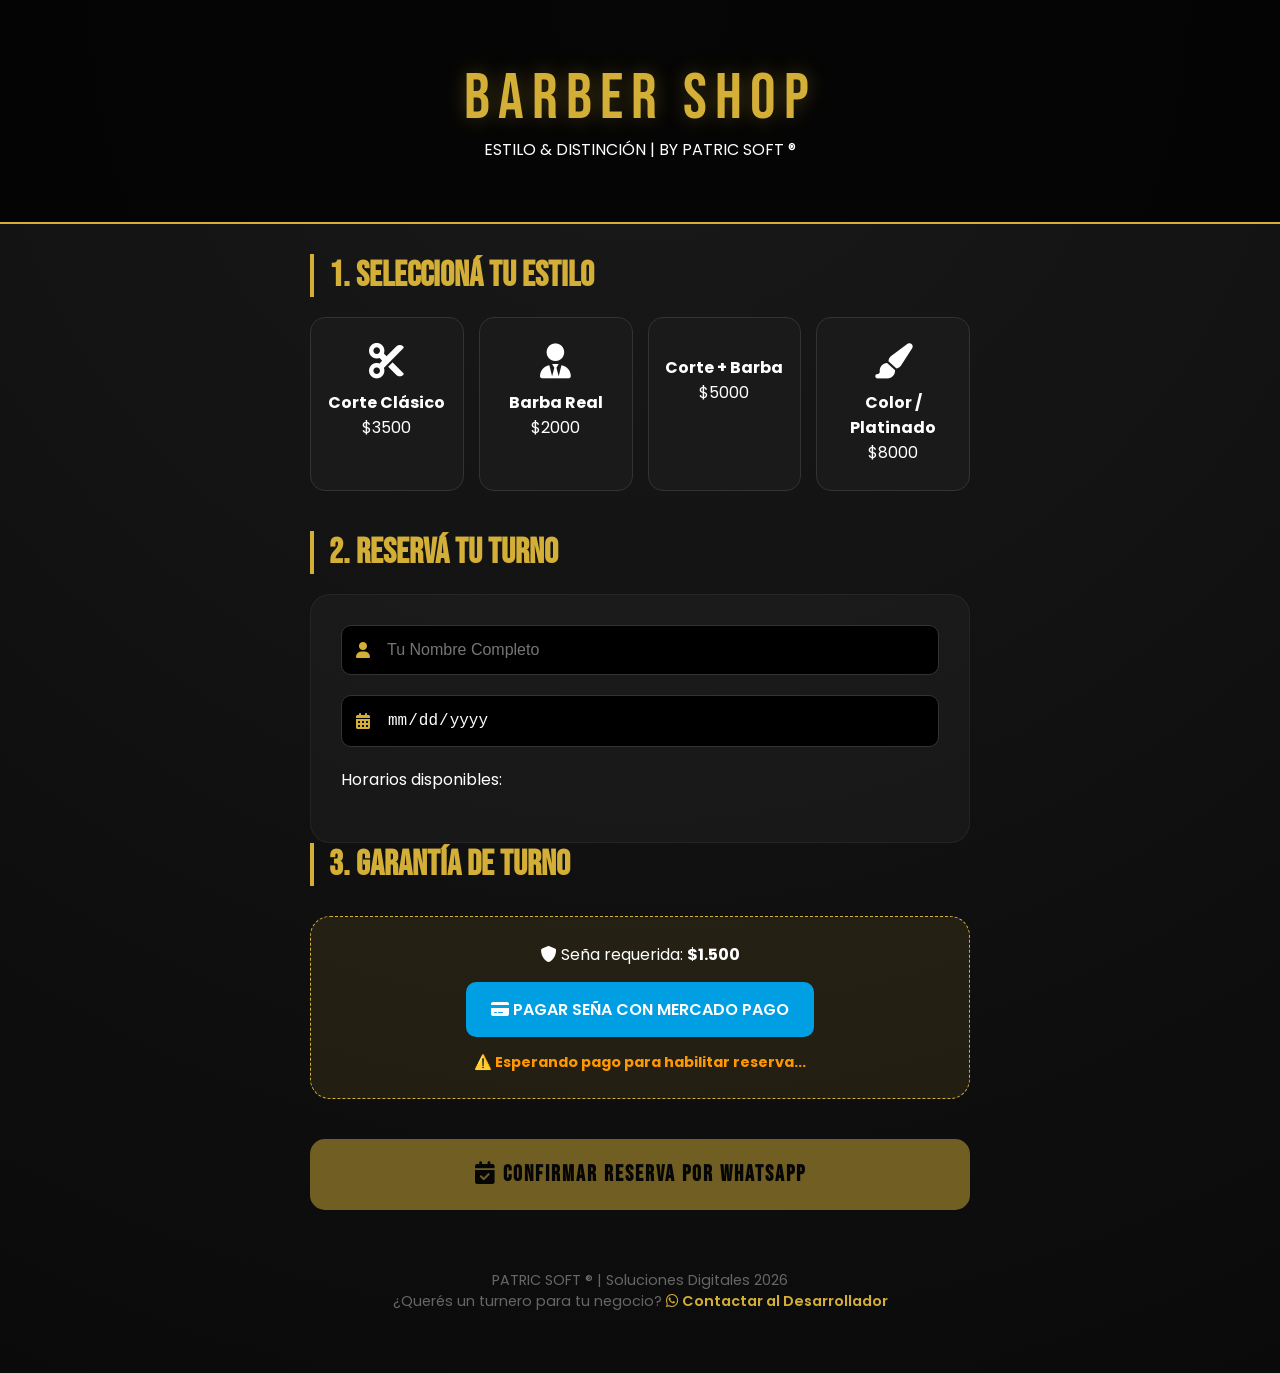
==== index.html @ 9e9f891b "Add files via upload" ====
<!DOCTYPE html>
<html lang="es">
<head>
    <meta charset="UTF-8">
    <meta name="viewport" content="width=device-width, initial-scale=1.0">
    <title>Barber Pro | PATRIC SOFT ®</title>
    <link rel="icon" href="https://fav.farm/💈">
    <link rel="stylesheet" href="https://cdnjs.cloudflare.com/ajax/libs/font-awesome/6.0.0/css/all.min.css">
    <link href="https://fonts.googleapis.com/css2?family=Bebas+Neue&family=Poppins:wght@300;400;600&display=swap" rel="stylesheet">
    <link rel="stylesheet" href="style.css">
</head>
<body>

<header>
    <div class="logo">BARBER SHOP</div>
    <p>ESTILO & DISTINCIÓN | BY PATRIC SOFT ®</p>
</header>

<div class="container">
    <section class="booking-section">
        <h2>1. Seleccioná tu Estilo</h2>
        <div class="services-grid" id="services-grid">
            </div>
    </section>

    <section class="booking-form">
        <h2>2. Reservá tu Turno</h2>
        <div class="user-data">
            <div class="input-group">
                <i class="fas fa-user"></i>
                <input type="text" id="client-name" placeholder="Tu Nombre Completo">
            </div>
            
            <div class="input-group">
                <i class="fas fa-calendar-alt"></i>
                <input type="date" id="booking-date" onchange="generateHours()">
            </div>
            
            <p class="label-info">Horarios disponibles:</p>
            <div id="hours-container" class="hours-grid">
                </div>
        </div>
    </section>

    <section class="payment-section">
        <h2>3. Garantía de Turno</h2>
        <div class="payment-box">
            <p><i class="fas fa-shield-alt"></i> Seña requerida: <strong>$1.500</strong></p>
            <a href="#" class="btn-pay" onclick="simulatePayment(event)">
                <i class="fas fa-credit-card"></i> PAGAR SEÑA CON MERCADO PAGO
            </a>
            <p id="payment-status" class="status-pending">⚠️ Esperando pago para habilitar reserva...</p>
        </div>
    </section>

    <button id="btn-confirm" class="btn-reserve" onclick="confirmBooking()" disabled>
        <i class="fas fa-calendar-check"></i> CONFIRMAR RESERVA POR WHATSAPP
    </button>
</div>

<footer>
    <div class="footer-content">
        <p>PATRIC SOFT ® | Soluciones Digitales 2026</p>
        <div class="dev-contact">
            <span>¿Querés un turnero para tu negocio?</span>
            <a href="https://wa.me/5492657521775?text=Hola!%20Vi%20tu%20sistema%20de%20Barber%C3%ADa%20y%20me%20interesa%20uno." target="_blank">
                <i class="fab fa-whatsapp"></i> Contactar al Desarrollador
            </a>
        </div>
    </div>
</footer>

<script src="script.js"></script>
</body>
</html>
---- style.css ----
:root {
    --gold: #d4af37;
    --dark: #0a0a0a;
    --gray: #1a1a1a;
    --text: #ffffff;
    --glass: rgba(255, 255, 255, 0.03);
}

* { margin: 0; padding: 0; box-sizing: border-box; }

body {
    background-color: var(--dark);
    background-image: radial-gradient(circle at 50% 0%, #1a1a1a 0%, #0a0a0a 100%);
    color: var(--text);
    font-family: 'Poppins', sans-serif;
}

header {
    text-align: center;
    padding: 60px 20px;
    background: linear-gradient(rgba(0,0,0,0.8), rgba(0,0,0,0.8)), url('https://images.unsplash.com/photo-1503951914875-452162b0f3f1?w=800');
    background-size: cover;
    background-position: center;
    border-bottom: 2px solid var(--gold);
    margin-bottom: 30px;
}

.logo {
    font-family: 'Bebas Neue', cursive;
    font-size: 4rem;
    color: var(--gold);
    letter-spacing: 8px;
    text-shadow: 0 0 20px rgba(212, 175, 55, 0.3);
}

.container { max-width: 700px; margin: 0 auto; padding: 0 20px; }

h2 { font-family: 'Bebas Neue'; color: var(--gold); margin-bottom: 20px; font-size: 2.2rem; border-left: 4px solid var(--gold); padding-left: 15px; }

.services-grid {
    display: grid;
    grid-template-columns: repeat(auto-fit, minmax(140px, 1fr));
    gap: 15px;
    margin-bottom: 40px;
}

.service-card {
    background: var(--gray);
    border: 1px solid #333;
    padding: 25px 15px;
    border-radius: 15px;
    text-align: center;
    cursor: pointer;
    transition: 0.4s;
}

.service-card.selected { background: var(--gold); color: black; border-color: var(--gold); }
.service-card i { font-size: 2.2rem; margin-bottom: 12px; display: block; }

.user-data {
    display: flex;
    flex-direction: column;
    gap: 20px;
    background: var(--glass);
    padding: 30px;
    border-radius: 20px;
    border: 1px solid rgba(255,255,255,0.05);
}

.input-group { position: relative; display: flex; align-items: center; }
.input-group i { position: absolute; left: 15px; color: var(--gold); }

input {
    width: 100%;
    padding: 15px 15px 15px 45px;
    border-radius: 10px;
    border: 1px solid #333;
    background: #000;
    color: white;
    font-size: 1rem;
}

.hours-grid { display: grid; grid-template-columns: repeat(3, 1fr); gap: 10px; }

.hour-btn {
    padding: 12px;
    background: #000;
    border: 1px solid #333;
    color: white;
    border-radius: 8px;
    cursor: pointer;
}

.hour-btn.selected { background: var(--gold); color: black; }

.payment-box {
    background: rgba(212, 175, 55, 0.1);
    border: 1px dashed var(--gold);
    padding: 25px;
    border-radius: 20px;
    text-align: center;
    margin-top: 30px;
}

.btn-pay {
    display: inline-block;
    background: #009ee3;
    color: white;
    padding: 15px 25px;
    border-radius: 10px;
    text-decoration: none;
    font-weight: 600;
    margin: 15px 0;
}

.status-pending { color: #ff9800; font-weight: bold; font-size: 0.9rem; }
.status-success { color: #4caf50; font-weight: bold; font-size: 0.9rem; }

.btn-reserve {
    width: 100%;
    background: var(--gold);
    color: black;
    border: none;
    padding: 22px;
    margin-top: 40px;
    font-weight: 800;
    font-size: 1.4rem;
    border-radius: 15px;
    cursor: pointer;
    font-family: 'Bebas Neue';
    letter-spacing: 2px;
    opacity: 0.5;
    transition: 0.3s;
}

footer { text-align: center; padding: 60px 20px; color: #666; font-size: 0.9rem; }
.dev-contact a { color: var(--gold); text-decoration: none; font-weight: 600; }

.admin-table { width: 100%; border-collapse: collapse; margin-top: 20px; background: #111; color: white; }
.admin-table th, .admin-table td { padding: 15px; border: 1px solid #333; text-align: left; }
.admin-table th { color: var(--gold); font-family: 'Bebas Neue'; font-size: 1.2rem; }
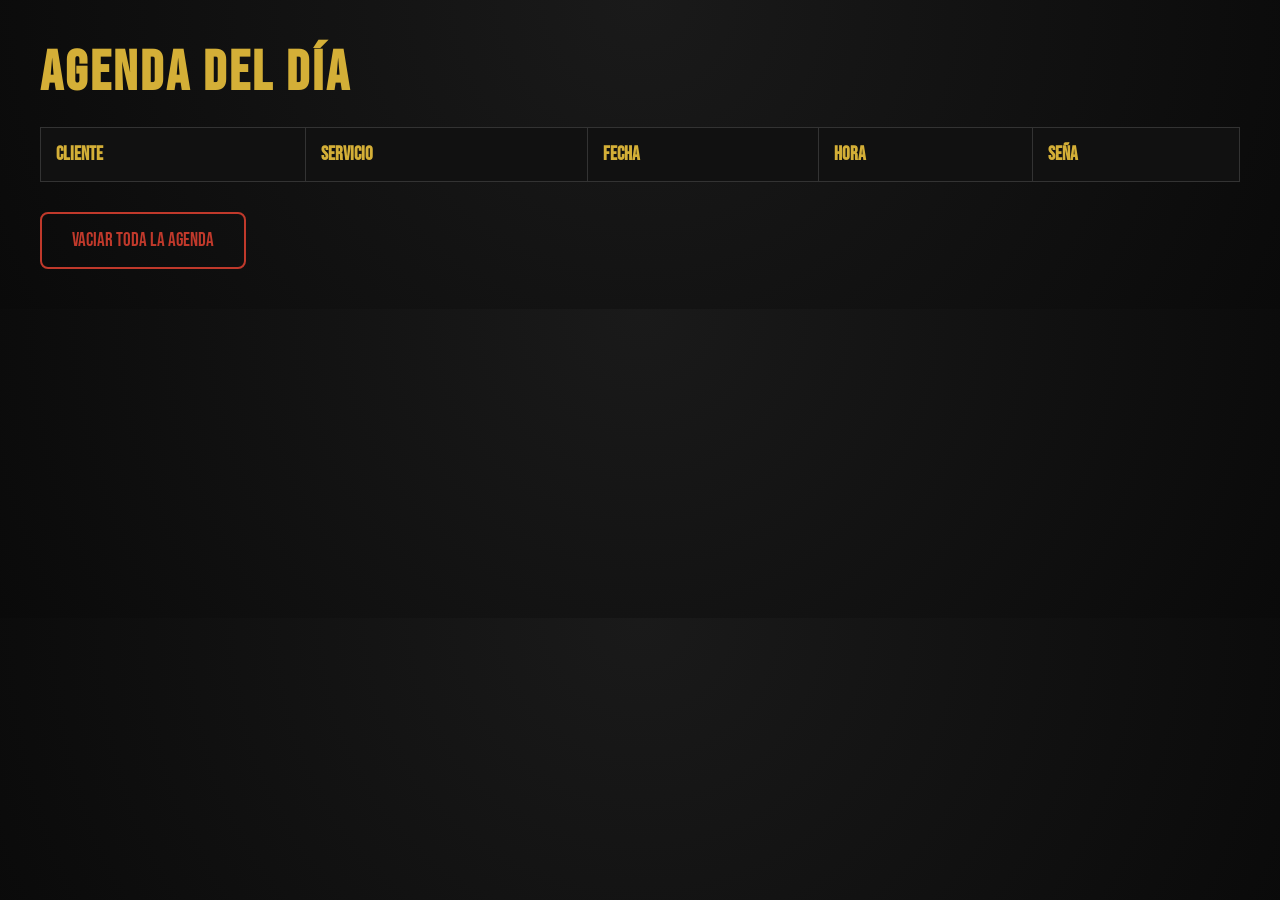
==== commit 3df73d92: "Update index.html" ====
--- a/index.html
+++ b/index.html
@@ -3,73 +3,52 @@
 <head>
     <meta charset="UTF-8">
     <meta name="viewport" content="width=device-width, initial-scale=1.0">
-    <title>Barber Pro | PATRIC SOFT ®</title>
+    <title>Panel de Turnos | PATRIC SOFT ®</title>
     <link rel="icon" href="https://fav.farm/💈">
-    <link rel="stylesheet" href="https://cdnjs.cloudflare.com/ajax/libs/font-awesome/6.0.0/css/all.min.css">
-    <link href="https://fonts.googleapis.com/css2?family=Bebas+Neue&family=Poppins:wght@300;400;600&display=swap" rel="stylesheet">
     <link rel="stylesheet" href="style.css">
+    <link href="https://fonts.googleapis.com/css2?family=Bebas+Neue&display=swap" rel="stylesheet">
 </head>
-<body>
+<body style="padding: 40px; background-color: #000;">
+    <h1 style="font-family: 'Bebas Neue'; color: var(--gold); font-size: 3.5rem; letter-spacing: 3px;">AGENDA DEL DÍA</h1>
+    
+    <table class="admin-table" id="tabla-admin">
+        <thead>
+            <tr>
+                <th>CLIENTE</th>
+                <th>SERVICIO</th>
+                <th>FECHA</th>
+                <th>HORA</th>
+                <th>SEÑA</th>
+            </tr>
+        </thead>
+        <tbody></tbody>
+    </table>
 
-<header>
-    <div class="logo">BARBER SHOP</div>
-    <p>ESTILO & DISTINCIÓN | BY PATRIC SOFT ®</p>
-</header>
+    <button onclick="limpiar()" style="margin-top: 30px; padding: 15px 30px; background: transparent; border: 2px solid #c0392b; color: #c0392b; font-family: 'Bebas Neue'; font-size: 1.2rem; cursor: pointer; border-radius: 8px;">
+        VACIAR TODA LA AGENDA
+    </button>
 
-<div class="container">
-    <section class="booking-section">
-        <h2>1. Seleccioná tu Estilo</h2>
-        <div class="services-grid" id="services-grid">
-            </div>
-    </section>
-
-    <section class="booking-form">
-        <h2>2. Reservá tu Turno</h2>
-        <div class="user-data">
-            <div class="input-group">
-                <i class="fas fa-user"></i>
-                <input type="text" id="client-name" placeholder="Tu Nombre Completo">
-            </div>
-            
-            <div class="input-group">
-                <i class="fas fa-calendar-alt"></i>
-                <input type="date" id="booking-date" onchange="generateHours()">
-            </div>
-            
-            <p class="label-info">Horarios disponibles:</p>
-            <div id="hours-container" class="hours-grid">
-                </div>
-        </div>
-    </section>
-
-    <section class="payment-section">
-        <h2>3. Garantía de Turno</h2>
-        <div class="payment-box">
-            <p><i class="fas fa-shield-alt"></i> Seña requerida: <strong>$1.500</strong></p>
-            <a href="#" class="btn-pay" onclick="simulatePayment(event)">
-                <i class="fas fa-credit-card"></i> PAGAR SEÑA CON MERCADO PAGO
-            </a>
-            <p id="payment-status" class="status-pending">⚠️ Esperando pago para habilitar reserva...</p>
-        </div>
-    </section>
-
-    <button id="btn-confirm" class="btn-reserve" onclick="confirmBooking()" disabled>
-        <i class="fas fa-calendar-check"></i> CONFIRMAR RESERVA POR WHATSAPP
-    </button>
-</div>
-
-<footer>
-    <div class="footer-content">
-        <p>PATRIC SOFT ® | Soluciones Digitales 2026</p>
-        <div class="dev-contact">
-            <span>¿Querés un turnero para tu negocio?</span>
-            <a href="https://wa.me/5492657521775?text=Hola!%20Vi%20tu%20sistema%20de%20Barber%C3%ADa%20y%20me%20interesa%20uno." target="_blank">
-                <i class="fab fa-whatsapp"></i> Contactar al Desarrollador
-            </a>
-        </div>
-    </div>
-</footer>
-
-<script src="script.js"></script>
+    <script>
+        function mostrar() {
+            const data = JSON.parse(localStorage.getItem('turnos_barberia')) || [];
+            const body = document.querySelector('#tabla-admin tbody');
+            body.innerHTML = "";
+            data.forEach(t => {
+                let r = body.insertRow();
+                r.insertCell(0).innerText = t.cliente;
+                r.insertCell(1).innerText = t.servicio;
+                r.insertCell(2).innerText = t.fecha;
+                r.insertCell(3).innerText = t.hora;
+                r.insertCell(4).innerText = t.pago;
+            });
+        }
+        function limpiar() { 
+            if(confirm("¿Borrar lista?")) { 
+                localStorage.removeItem('turnos_barberia'); 
+                mostrar(); 
+            } 
+        }
+        mostrar();
+    </script>
 </body>
-</html>+</html>
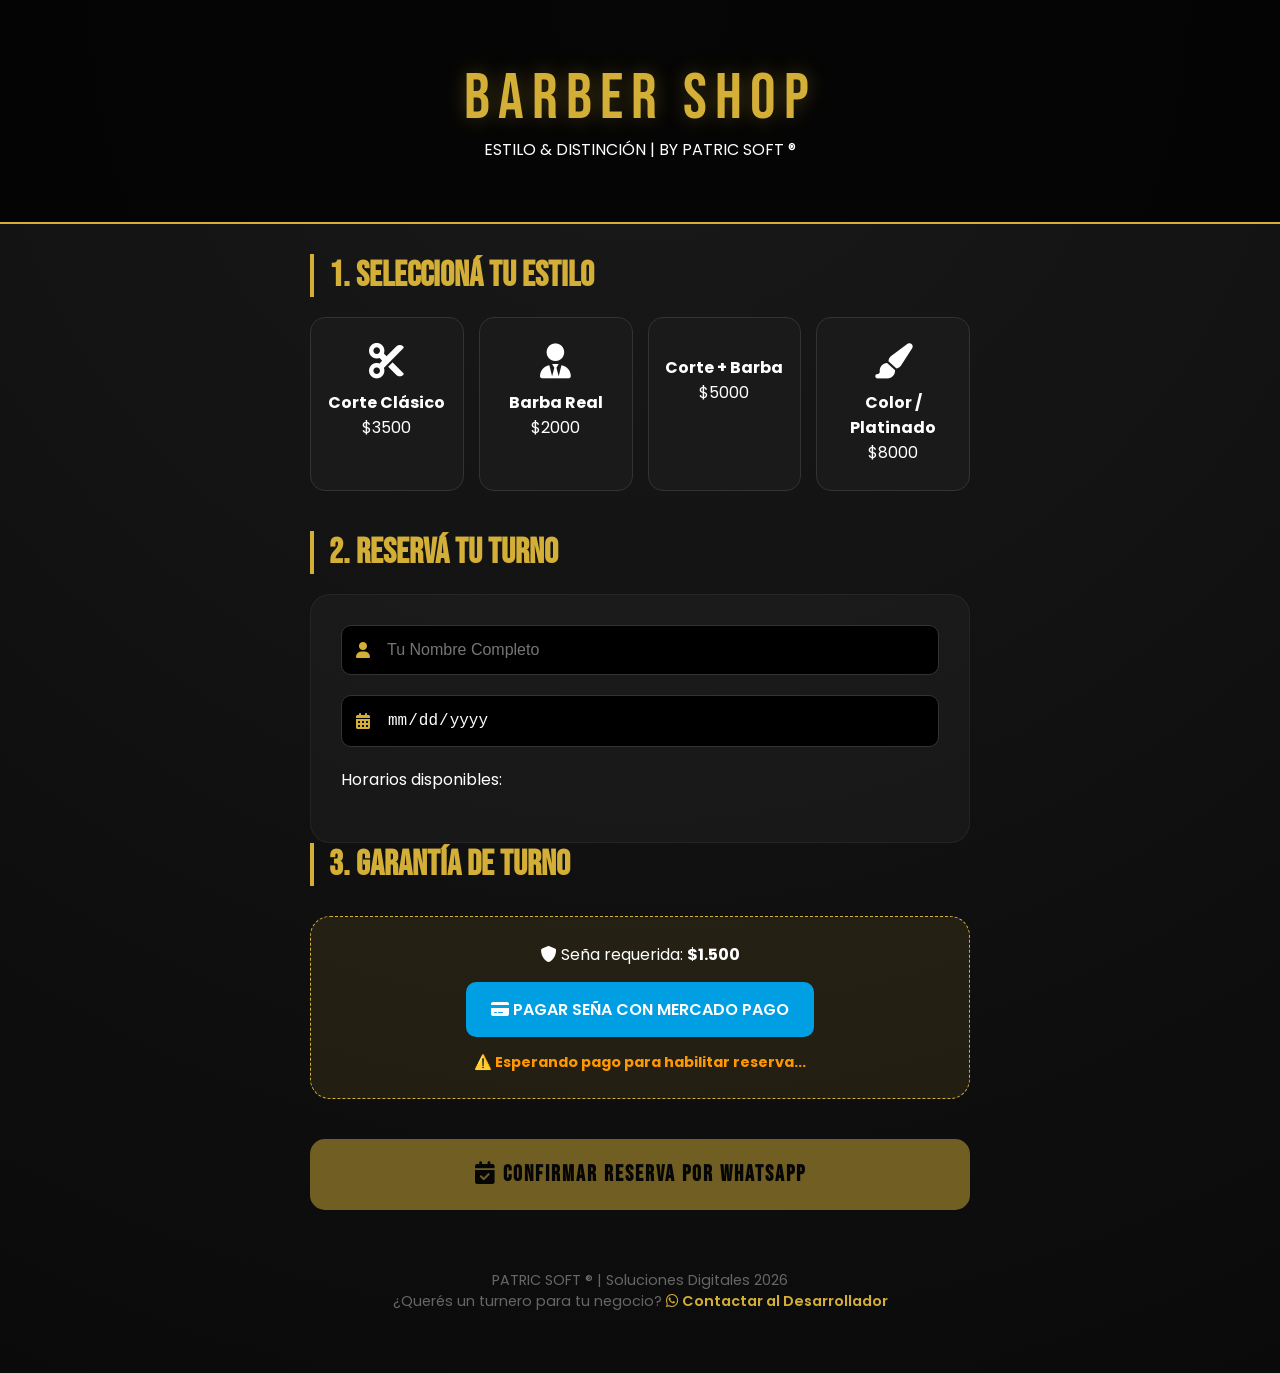
==== commit 419af1bb: "Update index.html" ====
--- a/index.html
+++ b/index.html
@@ -3,52 +3,73 @@
 <head>
     <meta charset="UTF-8">
     <meta name="viewport" content="width=device-width, initial-scale=1.0">
-    <title>Panel de Turnos | PATRIC SOFT ®</title>
+    <title>Barber Pro | PATRIC SOFT ®</title>
     <link rel="icon" href="https://fav.farm/💈">
+    <link rel="stylesheet" href="https://cdnjs.cloudflare.com/ajax/libs/font-awesome/6.0.0/css/all.min.css">
+    <link href="https://fonts.googleapis.com/css2?family=Bebas+Neue&family=Poppins:wght@300;400;600&display=swap" rel="stylesheet">
     <link rel="stylesheet" href="style.css">
-    <link href="https://fonts.googleapis.com/css2?family=Bebas+Neue&display=swap" rel="stylesheet">
 </head>
-<body style="padding: 40px; background-color: #000;">
-    <h1 style="font-family: 'Bebas Neue'; color: var(--gold); font-size: 3.5rem; letter-spacing: 3px;">AGENDA DEL DÍA</h1>
-    
-    <table class="admin-table" id="tabla-admin">
-        <thead>
-            <tr>
-                <th>CLIENTE</th>
-                <th>SERVICIO</th>
-                <th>FECHA</th>
-                <th>HORA</th>
-                <th>SEÑA</th>
-            </tr>
-        </thead>
-        <tbody></tbody>
-    </table>
+<body>
 
-    <button onclick="limpiar()" style="margin-top: 30px; padding: 15px 30px; background: transparent; border: 2px solid #c0392b; color: #c0392b; font-family: 'Bebas Neue'; font-size: 1.2rem; cursor: pointer; border-radius: 8px;">
-        VACIAR TODA LA AGENDA
+<header>
+    <div class="logo">BARBER SHOP</div>
+    <p>ESTILO & DISTINCIÓN | BY PATRIC SOFT ®</p>
+</header>
+
+<div class="container">
+    <section class="booking-section">
+        <h2>1. Seleccioná tu Estilo</h2>
+        <div class="services-grid" id="services-grid">
+            </div>
+    </section>
+
+    <section class="booking-form">
+        <h2>2. Reservá tu Turno</h2>
+        <div class="user-data">
+            <div class="input-group">
+                <i class="fas fa-user"></i>
+                <input type="text" id="client-name" placeholder="Tu Nombre Completo">
+            </div>
+            
+            <div class="input-group">
+                <i class="fas fa-calendar-alt"></i>
+                <input type="date" id="booking-date" onchange="generateHours()">
+            </div>
+            
+            <p class="label-info">Horarios disponibles:</p>
+            <div id="hours-container" class="hours-grid">
+                </div>
+        </div>
+    </section>
+
+    <section class="payment-section">
+        <h2>3. Garantía de Turno</h2>
+        <div class="payment-box">
+            <p><i class="fas fa-shield-alt"></i> Seña requerida: <strong>$1.500</strong></p>
+            <a href="#" class="btn-pay" onclick="simulatePayment(event)">
+                <i class="fas fa-credit-card"></i> PAGAR SEÑA CON MERCADO PAGO
+            </a>
+            <p id="payment-status" class="status-pending">⚠️ Esperando pago para habilitar reserva...</p>
+        </div>
+    </section>
+
+    <button id="btn-confirm" class="btn-reserve" onclick="confirmBooking()" disabled>
+        <i class="fas fa-calendar-check"></i> CONFIRMAR RESERVA POR WHATSAPP
     </button>
+</div>
 
-    <script>
-        function mostrar() {
-            const data = JSON.parse(localStorage.getItem('turnos_barberia')) || [];
-            const body = document.querySelector('#tabla-admin tbody');
-            body.innerHTML = "";
-            data.forEach(t => {
-                let r = body.insertRow();
-                r.insertCell(0).innerText = t.cliente;
-                r.insertCell(1).innerText = t.servicio;
-                r.insertCell(2).innerText = t.fecha;
-                r.insertCell(3).innerText = t.hora;
-                r.insertCell(4).innerText = t.pago;
-            });
-        }
-        function limpiar() { 
-            if(confirm("¿Borrar lista?")) { 
-                localStorage.removeItem('turnos_barberia'); 
-                mostrar(); 
-            } 
-        }
-        mostrar();
-    </script>
+<footer>
+    <div class="footer-content">
+        <p>PATRIC SOFT ® | Soluciones Digitales 2026</p>
+        <div class="dev-contact">
+            <span>¿Querés un turnero para tu negocio?</span>
+            <a href="https://wa.me/5492657521775?text=Hola!%20Vi%20tu%20sistema%20de%20Barber%C3%ADa%20y%20me%20interesa%20uno." target="_blank">
+                <i class="fab fa-whatsapp"></i> Contactar al Desarrollador
+            </a>
+        </div>
+    </div>
+</footer>
+
+<script src="script.js"></script>
 </body>
 </html>
